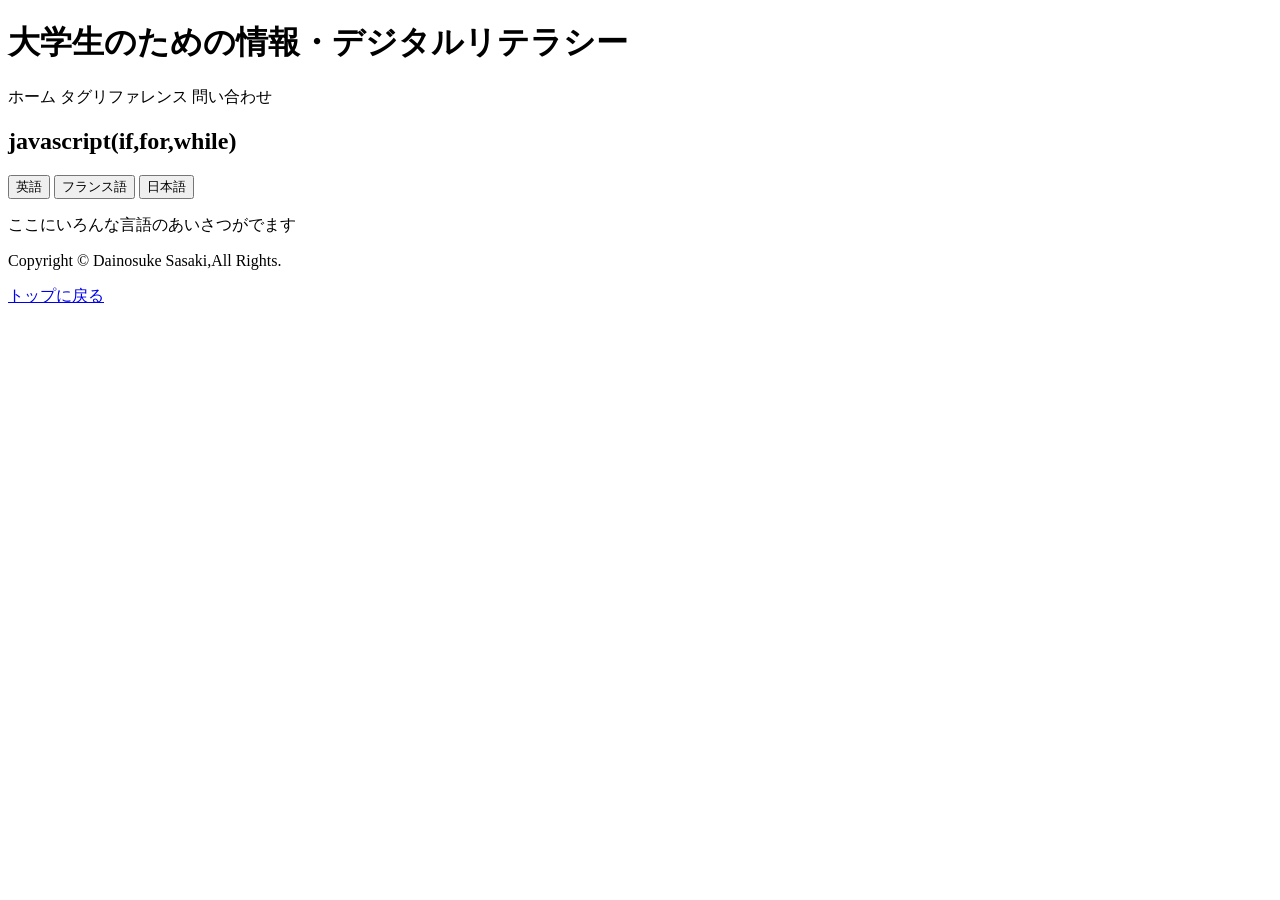
==== index.html @ ccae709a "test" ====
<!DOCTYPE html>
<html lang="en">
<!-- 　Alt+shift+Fでインデント揃えられる -->

<head>

    <meta charset="UTF-8">
    <meta name="viewport" content="width=device-width, initial-scale=1.0">
    <meta name="author" content="Dainosuke Sasaki">
    <meta name="keywords" content="html, css,javascript">
    <title>11回目授業大学生のための情報理解</title>
    <script src="./js/main.js" defer></script>

</head>

<body>
    <heder>
        <h1>大学生のための情報・デジタルリテラシー</h1>
        <nav>
            ホーム
            タグリファレンス
            問い合わせ
        </nav>
    </heder>

    <main>
        <section>
            <h2>javascript(if,for,while)</h2>

            <button onclick="sayHello(0)">英語</button>
            <button onclick="sayHello(1)">フランス語</button>
            <button onclick="sayHello(2)">日本語</button>
            <p id="say_Hello">ここにいろんな言語のあいさつがでます</p>

        </section>
    </main>


    <footer>
        Copyright &copy; Dainosuke Sasaki,All Rights.
    </footer>
    <p><a href="#top">トップに戻る</a></p>
</body>

</html>
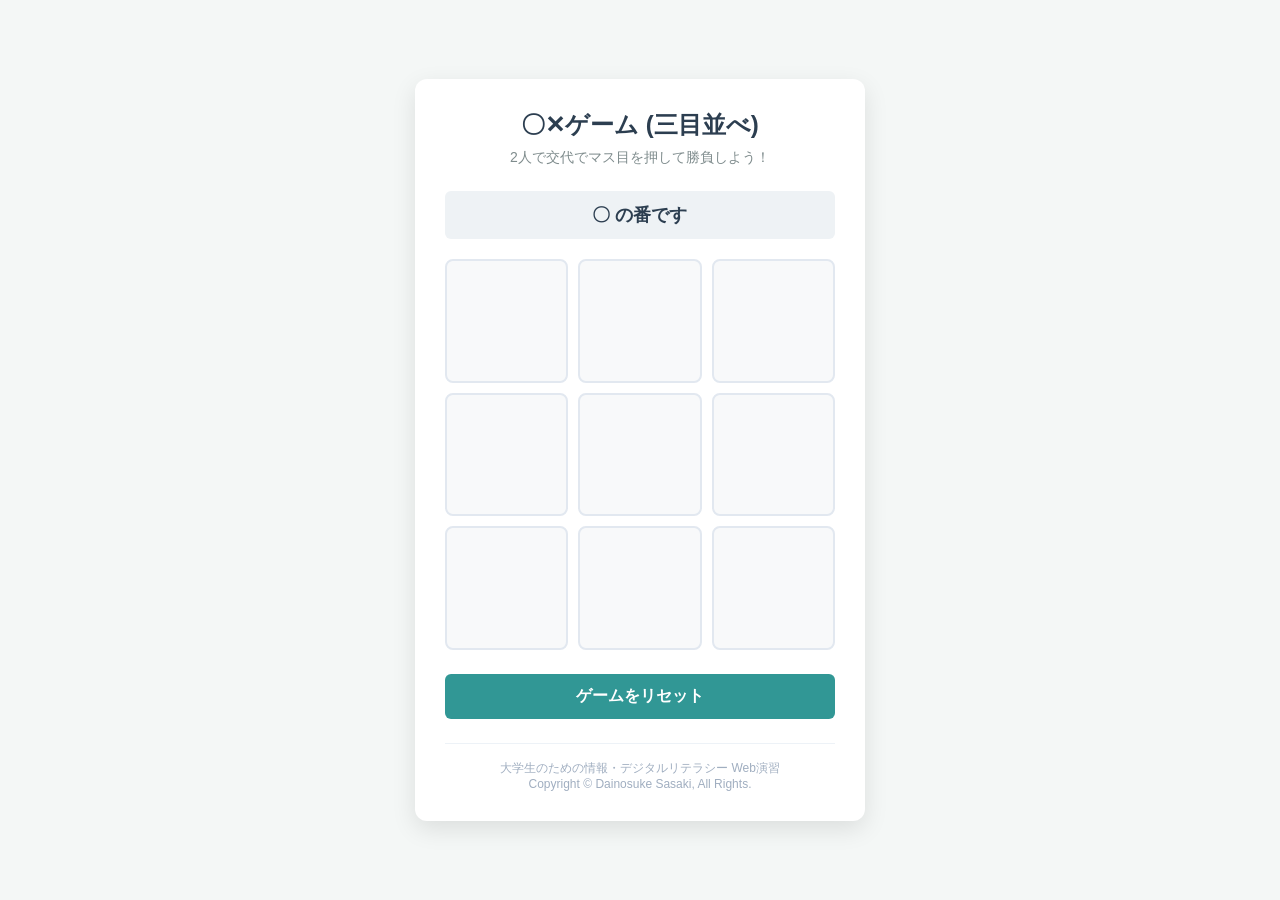
==== commit ddd680be: "Rename FINAL.html to index.html" ====
--- a/index.html
+++ b/index.html
@@ -1,45 +1,42 @@
 <!DOCTYPE html>
-<html lang="en">
-<!-- 　Alt+shift+Fでインデント揃えられる -->
-
+<html lang="ja">
 <head>
-
     <meta charset="UTF-8">
     <meta name="viewport" content="width=device-width, initial-scale=1.0">
     <meta name="author" content="Dainosuke Sasaki">
-    <meta name="keywords" content="html, css,javascript">
-    <title>11回目授業大学生のための情報理解</title>
-    <script src="./js/main.js" defer></script>
+    <title>〇✕ゲーム (三目並べ)</title>
+    <link rel="stylesheet" href="FINAL.css">
+    <script src="FINAL.js" defer></script>
+</head>
+<body>
+    <div class="container">
+        <header>
+            <h1>〇✕ゲーム (三目並べ)</h1>
+            <p class="subtitle">2人で交代でマス目を押して勝負しよう！</p>
+        </header>
 
-</head>
+        <main>
+            <section class="game-area">
+                <div id="status" class="status">〇 の番です</div>
+                <div class="board" id="board">
+                    <button class="cell" data-index="0"></button>
+                    <button class="cell" data-index="1"></button>
+                    <button class="cell" data-index="2"></button>
+                    <button class="cell" data-index="3"></button>
+                    <button class="cell" data-index="4"></button>
+                    <button class="cell" data-index="5"></button>
+                    <button class="cell" data-index="6"></button>
+                    <button class="cell" data-index="7"></button>
+                    <button class="cell" data-index="8"></button>
+                </div>
+                <button id="reset-btn" class="reset-btn">ゲームをリセット</button>
+            </section>
+        </main>
 
-<body>
-    <heder>
-        <h1>大学生のための情報・デジタルリテラシー</h1>
-        <nav>
-            ホーム
-            タグリファレンス
-            問い合わせ
-        </nav>
-    </heder>
-
-    <main>
-        <section>
-            <h2>javascript(if,for,while)</h2>
-
-            <button onclick="sayHello(0)">英語</button>
-            <button onclick="sayHello(1)">フランス語</button>
-            <button onclick="sayHello(2)">日本語</button>
-            <p id="say_Hello">ここにいろんな言語のあいさつがでます</p>
-
-        </section>
-    </main>
-
-
-    <footer>
-        Copyright &copy; Dainosuke Sasaki,All Rights.
-    </footer>
-    <p><a href="#top">トップに戻る</a></p>
+        <footer>
+            <p>大学生のための情報・デジタルリテラシー Web演習</p>
+            <p>Copyright &copy; Dainosuke Sasaki, All Rights.</p>
+        </footer>
+    </div>
 </body>
-
-</html>+</html>
--- a/FINAL.css
+++ b/FINAL.css
@@ -0,0 +1,110 @@
+@charset "UTF-8";
+
+* {
+    margin: 0;
+    padding: 0;
+    box-sizing: border-box;
+}
+
+body {
+    font-family: 'Helvetica Neue', Arial, 'Hiragino Kaku Gothic ProN', 'Hiragino Sans', Meiryo, sans-serif;
+    background-color: #f4f7f6;
+    color: #333;
+    display: flex;
+    justify-content: center;
+    align-items: center;
+    min-height: 100vh;
+    padding: 20px;
+}
+
+.container {
+    background-color: #ffffff;
+    max-width: 450px;
+    width: 100%;
+    padding: 30px;
+    border-radius: 12px;
+    box-shadow: 0 8px 24px rgba(0, 0, 0, 0.1);
+    text-align: center;
+}
+
+header h1 {
+    font-size: 24px;
+    color: #2c3e50;
+    margin-bottom: 8px;
+}
+
+header .subtitle {
+    font-size: 14px;
+    color: #7f8c8d;
+    margin-bottom: 24px;
+}
+
+.status {
+    font-size: 18px;
+    font-weight: bold;
+    color: #2c3e50;
+    background-color: #eef2f5;
+    padding: 12px;
+    border-radius: 6px;
+    margin-bottom: 20px;
+}
+
+.board {
+    display: grid;
+    grid-template-columns: repeat(3, 1fr);
+    gap: 10px;
+    margin-bottom: 24px;
+}
+
+.cell {
+    aspect-ratio: 1;
+    background-color: #f8f9fa;
+    border: 2px solid #e2e8f0;
+    border-radius: 8px;
+    font-size: 36px;
+    font-weight: bold;
+    color: #2c3e50;
+    cursor: pointer;
+    transition: all 0.2s ease;
+    display: flex;
+    justify-content: center;
+    align-items: center;
+}
+
+.cell:hover {
+    background-color: #edf2f7;
+    border-color: #cbd5e0;
+}
+
+.cell.circle {
+    color: #e53e3e;
+}
+
+.cell.cross {
+    color: #3182ce;
+}
+
+.reset-btn {
+    background-color: #319795;
+    color: white;
+    border: none;
+    padding: 12px 24px;
+    font-size: 16px;
+    font-weight: bold;
+    border-radius: 6px;
+    cursor: pointer;
+    transition: background-color 0.2s ease;
+    width: 100%;
+}
+
+.reset-btn:hover {
+    background-color: #2c7a7b;
+}
+
+footer {
+    margin-top: 24px;
+    font-size: 12px;
+    color: #a0aec0;
+    border-top: 1px solid #edf2f7;
+    padding-top: 16px;
+}
